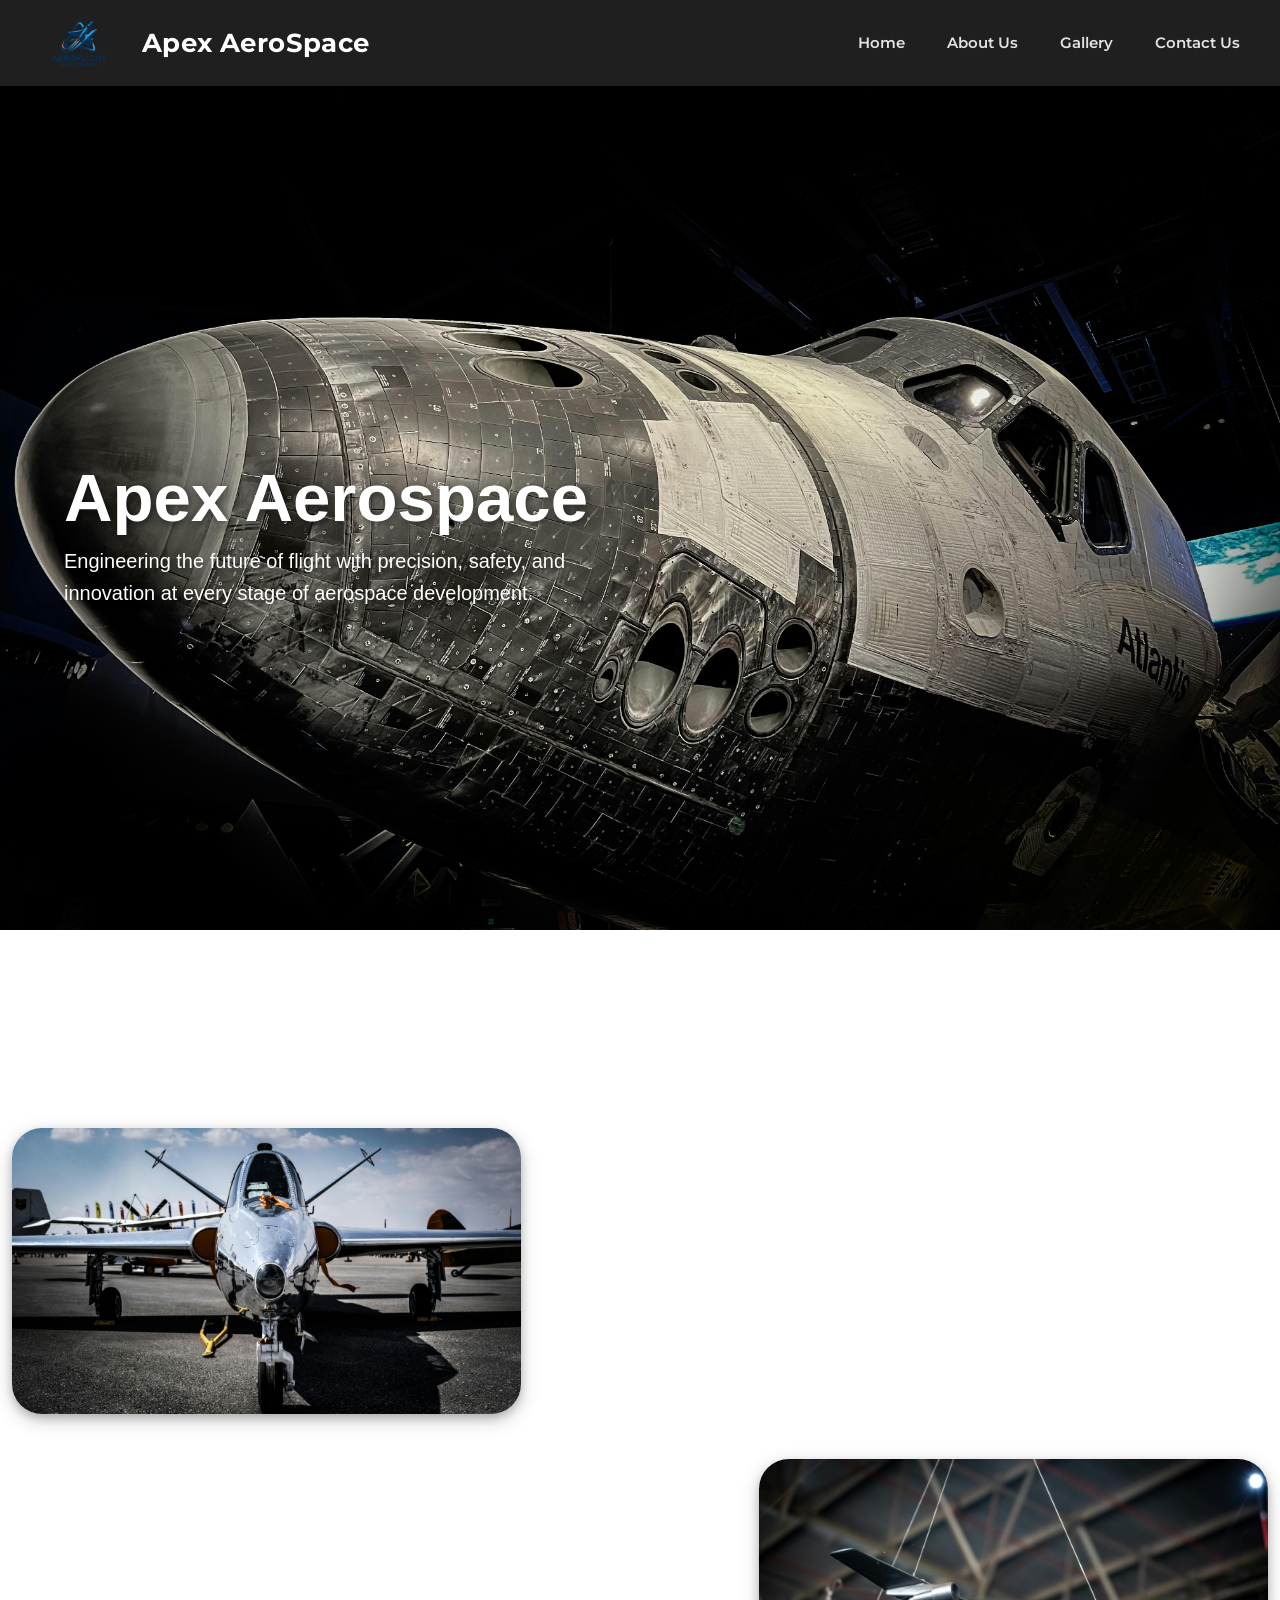
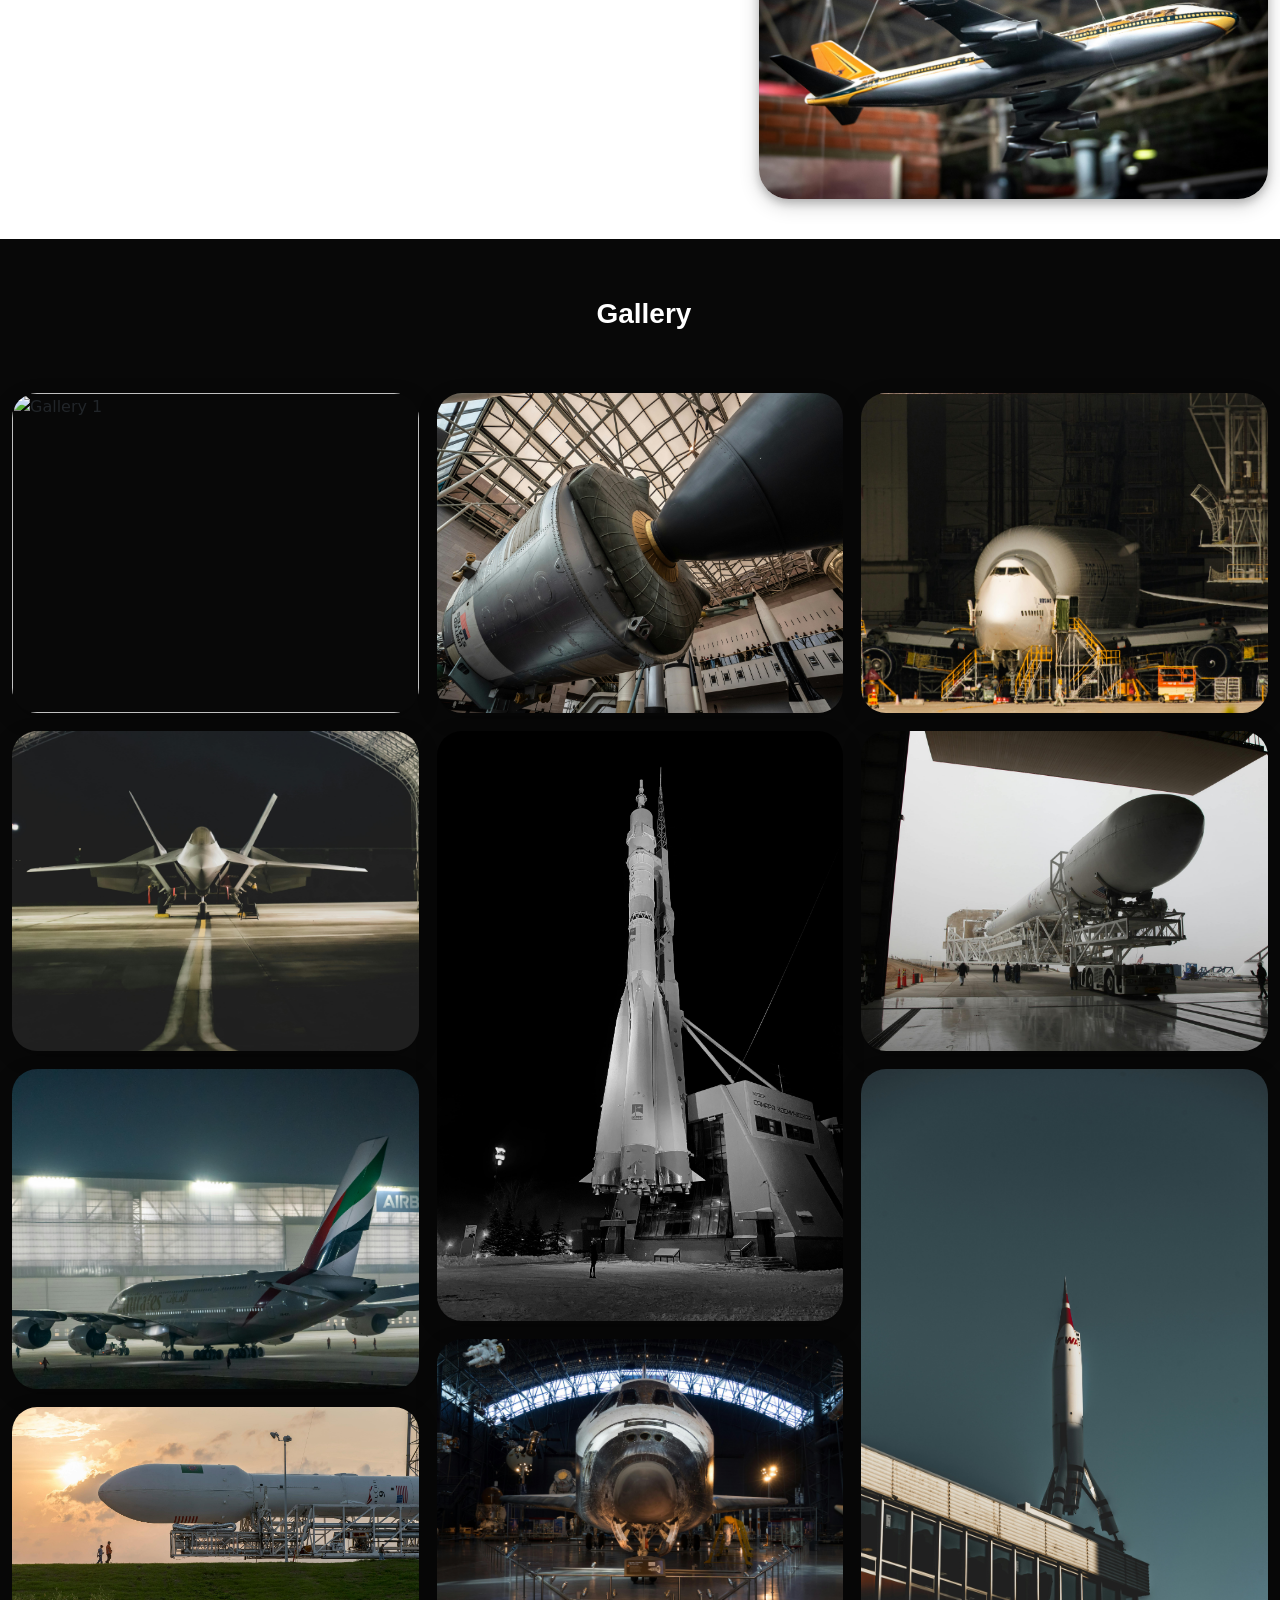
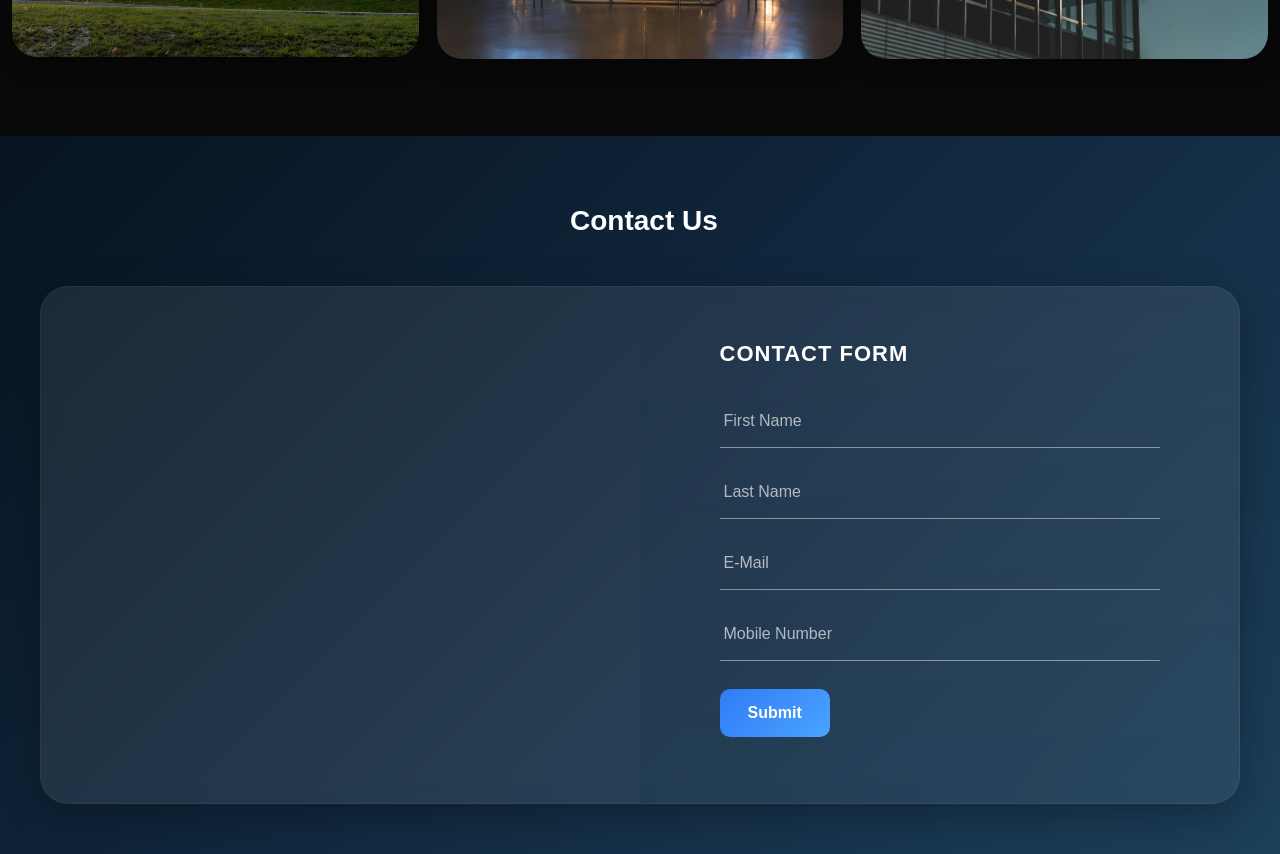
==== index.html @ 70505565 "second commit" ====
<DOCTYPE! html>
<!DOCTYPE html>
<html>
<head>
	<meta charset="utf-8">
	<meta name="viewport" content="width=device-width, initial-scale=1">
	<link rel="stylesheet" type="text/css" href="css/index.css">
	<link href="https://cdn.jsdelivr.net/npm/bootstrap@5.3.8/dist/css/bootstrap.min.css" rel="stylesheet">
	<script src="https://cdn.jsdelivr.net/npm/bootstrap@5.3.8/dist/js/bootstrap.bundle.min.js"></script>
	<link rel="stylesheet" href="https://cdnjs.cloudflare.com/ajax/libs/font-awesome/7.0.1/css/all.min.css" integrity="sha512-2SwdPD6INVrV/lHTZbO2nodKhrnDdJK9/kg2XD1r9uGqPo1cUbujc+IYdlYdEErWNu69gVcYgdxlmVmzTWnetw==" crossorigin="anonymous" referrerpolicy="no-referrer" />
	<link rel="preconnect" href="https://fonts.googleapis.com">
	<link rel="preconnect" href="https://fonts.gstatic.com" crossorigin>
	<link href="https://fonts.googleapis.com/css2?family=Google+Sans:ital,opsz,wght@0,17..18,400..700;1,17..18,400..700&family=Lora:ital,wght@0,400..700;1,400..700&family=Montserrat:ital,wght@0,100..900;1,100..900&family=Roboto+Slab:wght@100..900&display=swap" rel="stylesheet">
	<title>Single Page Application</title>
</head>
<body>
	<nav class="navbar navbar-expand-lg custom-navbar sticky-top">
	  <div class="container-fluid px-3 px-lg-4">
	    <a class="navbar-brand brand-wrap" href="#home">
	      <img src="assets/heroimg.png" alt="logo" class="logo">
	      <span class="apex">Apex AeroSpace</span>
	    </a>
	    <button class="navbar-toggler custom-toggler" type="button" data-bs-toggle="collapse" data-bs-target="#mainNavbar" aria-controls="mainNavbar" aria-expanded="false" aria-label="Toggle navigation">
	      <span class="navbar-toggler-icon"></span>
	    </button>
	    <div class="collapse navbar-collapse justify-content-end" id="mainNavbar">
	      <ul class="navbar-nav nav-links-custom">
	        <li class="nav-item"><a class="nav-link" href="#home">Home</a></li>
	        <li class="nav-item"><a class="nav-link" href="#aboutus">About Us</a></li>
	        <li class="nav-item"><a class="nav-link" href="#gallery">Gallery</a></li>
	        <li class="nav-item"><a class="nav-link" href="#contactus">Contact Us</a></li>
	      </ul>
	    </div>

	  </div>
	</nav>	
	<div class="hero" id="home">
	  <div class="overlay"></div>
	  <div class="hero-content">
	    <h1 class="company">Apex Aerospace</h1>
	    <p class="desc">
	     Engineering the future of flight with precision, safety, and innovation
  		 at every stage of aerospace development.
	    </p>
	  </div>
	</div>
	<!-- HERO IMAGE SECTION COMPLETE -->

	
	<div class="container-fluid aboutus">
		<h3 class="heading" id="aboutus"><i class="fa-solid fa-circle-info"></i>&nbspAbout Us</h3>
		<div class="row align-items-center">
			<div class="col-12 col-lg-5 imageabt">
				<img src="assets/abtimg.jpg" alt="abtimg" class="abtimg">
			</div>
			<div class="col-12 col-lg-7">
				<p class="abtext">
					&nbsp&nbsp&nbsp&nbsp&nbsp&nbsp&nbsp&nbsp&nbsp&nbspApex Aerospace is dedicated to advancing the future of flight through reliable engineering and innovative aerospace solutions.We specialize in building high-quality systems that support safety, performance, and long-term operational excellence.<br><br>&nbsp&nbsp&nbsp&nbsp&nbsp&nbsp&nbsp&nbsp&nbsp&nbspOur team combines technical expertise with precision manufacturing to meet the evolving needs of the aerospace industry.From design to deployment, we focus on delivering trusted technology that stands strong in demanding environments.At Apex Aerospace, we believe progress begins with integrity, innovation, and a commitment to excellence in every mission.
				</p>
			</div>
		</div>
		<div class="row">
			<div class="col-12 col-lg-7">
				<p class="abtext2">
					Apex Aerospace is dedicated to advancing the future of flight through reliable engineering and innovative aerospace solutions. We specialize in building high-quality systems that support safety, performance, and long-term operational excellence. <br><br> From concept design to final deployment, we focus on delivering trusted technology that performs with strength and consistency in demanding environments. At Apex Aerospace, we believe true progress begins with integrity, innovation, and a relentless commitment to excellence in every mission.
				</p>
			</div>
			<div class="col-12 col-lg-5 imageabt">
				<img src="assets/abtimg2.jpg" class="abtimg2">
			</div>
		</div>
	</div>
	<!-- ABOUT US PAGE COMPLETE -->

		
	<div class="container-fluid gallery">
		<h3 class="heading" id="gallery"><i class="fa-solid fa-images"></i>&nbspGallery</h3>
		<br>
		<div class="row g-3">
			<div class="masonry-gallery">
			    <div class="gallery-item medium"><img src="assets/i1.jpg" alt="Gallery 1"></div>
			    <div class="gallery-item medium"><img src="assets/i5.jpg" alt="Gallery 2"></div>
			    <div class="gallery-item medium"><img src="assets/i3.jpg" alt="Gallery 3"></div>
				<div class="gallery-item short"><img src="assets/i10.jpg" alt="Gallery 3"></div>
			    <div class="gallery-item medium"><img src="assets/i4.jpg" alt="Gallery 4"></div>
			    <div class="gallery-item tall"><img src="assets/i7.jpg" alt="Gallery 5"></div>
			    <div class="gallery-item medium"><img src="assets/i6.jpg" alt="Gallery 6"></div>
			    <div class="gallery-item medium"><img src="assets/i2.jpg" alt="Gallery 7"></div>
			    <div class="gallery-item medium"><img src="assets/i9.jpg" alt="Gallery 9"></div>
			    <div class="gallery-item tall"><img src="assets/i8.jpg" alt="Gallery 8"></div>
			</div>
		</div>
	</div>
	<!-- GALLERY COMPLETED -->

	<div class="container-fluid contact">
	  <h3 class="heading" id="contactus"><i class="fa-solid fa-users"></i>&nbspContact Us</h3>

	  <div class="contact-card">
	    <div class="row g-0 align-items-stretch">
	      
	      <div class="col-12 col-lg-6">
	        <div class="map-box">
	          <iframe
	            class="gmap_iframe"
	            frameborder="0"
	            scrolling="no"
	            marginheight="0"
	            marginwidth="0"
	            src="https://maps.google.com/maps?width=600&amp;height=400&amp;hl=en&amp;q=2880 Broadway, New York&amp;t=&amp;z=14&amp;ie=UTF8&amp;iwloc=B&amp;output=embed">
	          </iframe>
	        </div>
	      </div>

	      <div class="col-12 col-lg-6 cntbox">
	        <form class="formss">
	          <p class="contactform">CONTACT FORM</p>
	          <input type="text" id="fname" name="fname" class="finput" placeholder="First Name"><br>
	          <input type="text" id="lname" name="lname" class="linput" placeholder="Last Name"><br>
	          <input type="text" id="email" name="email" class="einput" placeholder="E-Mail"><br>
	          <input type="text" id="mobile" name="mobile" class="minput" placeholder="Mobile Number"><br>
	          <button class="submit" type="submit">Submit</button>
	        </form>
	      </div>

	    </div>
	  </div>
	</div>
</body>
</html>
---- css/index.css ----
body{
  margin: 0;
  padding: 0;
  /*overflow: hidden;*/
}

.custom-navbar{
  background: rgba(0, 0, 0, 0.88);
  backdrop-filter: blur(10px);
  -webkit-backdrop-filter: blur(10px);
  padding-top: 12px;
  padding-bottom: 12px;
  box-shadow: 0 8px 24px rgba(0,0,0,0.18);
}
.custom-navbar .container-fluid{
  display: flex;
  align-items: center;
  justify-content: space-between;
  flex-wrap: nowrap;
}


.brand-wrap{
  display: flex;
  align-items: center;
  gap: 8px;
  text-decoration: none;
  min-width: 0;
  flex: 1 1 auto;
}

.logo{
  width: clamp(42px, 5vw, 56px);
  height: auto;
  display: block;
}

.apex{
  margin: 0;
  font-size: clamp(1rem, 2vw, 1.6rem);
  font-weight: 700;
  color: #ffffff;
  white-space: nowrap;
  overflow: hidden;
  text-overflow: ellipsis;
  letter-spacing: 0.4px;
  font-family: "Montserrat", sans-serif;
  white-space: nowrap;
}

.custom-toggler{
  flex-shrink: 0;
  margin-left: 10px;
}

.nav-links-custom{
  gap: 10px;
}

.nav-links-custom .nav-link{
  color: rgba(255,255,255,0.88);
  font-size: 15px;
  font-weight: 600;
  padding: 10px 16px !important;
  border-radius: 999px;
  transition: all 0.3s ease;
  font-family: "Montserrat", sans-serif;
}

.nav-links-custom .nav-link:hover,
.nav-links-custom .nav-link:focus{
  color: #ffffff;
  background: rgba(255,255,255,0.1);
}

.nav-links-custom .nav-link.active{
  color: #ffffff;
  background: rgba(255,255,255,0.14);
}

.custom-toggler{
  border: 1px solid rgba(255,255,255,0.18);
  padding: 8px 10px;
  border-radius: 10px;
  box-shadow: none !important;
}

.custom-toggler:focus{
  box-shadow: 0 0 0 0.2rem rgba(255,255,255,0.12) !important;
}

.custom-toggler .navbar-toggler-icon{
  background-image: url("data:image/svg+xml,%3csvg xmlns='http://www.w3.org/2000/svg' viewBox='0 0 30 30'%3e%3cpath stroke='rgba%28255,255,255,0.95%29' stroke-linecap='round' stroke-miterlimit='10' stroke-width='2.2' d='M4 7h22M4 15h22M4 23h22'/%3e%3c/svg%3e");
}

@media (max-width: 576px){
  .custom-navbar{
    padding-top: 10px;
    padding-bottom: 10px;
  }

  .custom-navbar .container-fluid{
    flex-wrap: nowrap;
    padding-left: 12px;
    padding-right: 12px;
  }

  .brand-wrap{
    max-width: calc(100% - 60px);
  }

  .apex{
    font-size: 13px;
  }

  .logo{
    width: 30px;
    height: 30px;
  }

  .custom-toggler{
    padding: 6px 8px;
  }
}

@media (max-width: 991.98px){
  .custom-navbar{
    padding-top: 10px;
    padding-bottom: 10px;
  }

  .navbar-collapse{
    margin-top: 14px;
    background: rgba(10, 20, 34, 0.96);
    border: 1px solid rgba(255,255,255,0.08);
    border-radius: 18px;
    padding: 14px;
  }

  .nav-links-custom{
    gap: 4px;
  }

  .nav-links-custom .nav-link{
    padding: 12px 14px !important;
    border-radius: 12px;
  }

  .apex{
    font-size: 1rem;
  }
}
h5{
	padding: 0px;
	margin: 0px;
}
.logo{
	height: 60px;
    width: auto;
    display: block;
}
img {
  max-width: 100%;
  height: auto;
  display: block;
}


.hero{
  position: relative;
  width: 100%;
  min-height: 100vh;
  overflow: hidden;
  background-image: url(../assets/logo.jpg);
  background-position: center;
  background-size: cover;
  background-repeat: no-repeat;
  background-attachment: fixed;
  display: flex;
  align-items: center;
  padding: clamp(20px, 5vw, 80px);
}

.overlay{
  position: absolute;
  inset: 0;
  z-index: 1;
}

.hero-content{
  position: relative;
  z-index: 2;
  color: white;
  width: min(100%, 700px);
  text-shadow: 2px 2px 8px rgba(0,0,0,0.55);
  font-family: Verdana, Geneva, Tahoma, sans-serif;
}

@media (max-width: 576px){
  .hero{
    min-height: 85vh;
    padding: 24px 18px;
    background-attachment: scroll;
  }

  .hero-content{
    width: 100%;
  }

  .company{
    margin-bottom: 10px;
  }

  .desc{
    max-width: 100%;
  }
}

.heading{
	display: flex;
	color: white;
	justify-content: center;
	align-items: center;
	height: 70px;
	margin: 0;
	font-weight: 700;
	font-family: Verdana, Geneva, Tahoma, sans-serif;
}
.company{
  font-weight: 900;
  font-size: clamp(2rem, 6vw, 4.2rem);
  line-height: 1.05;
  margin: 0 0 12px 0;
  text-wrap: balance;
}

.desc{
  font-size: clamp(1rem, 2.2vw, 1.25rem);
  line-height: 1.6;
  margin: 0;
  max-width: 36rem;
}
.aboutus{
	min-height: auto;
  padding: 40px 0;
	background: #080808;
	background: linear-gradient(326deg, rgba(8, 8, 8, 1) 0%, rgba(86, 97, 97, 1) 100%, rgba(247, 247, 247, 1) 100%);
	background-image: url(../assets/abtbg.jpg);
  background-attachment: fixed;
  background-position: center;
	background-size: cover;
	background-repeat: no-repeat;
}
.abtext{
	padding-top: 50px;
	font-size: 18px;
	color: white;
	text-align: justify;
	padding-left: 20px;
	padding-right: 20px;
}
.abtext2{
	font-size: 18px;
	color: white;
	text-align: justify;
	margin-top: 50px;
	padding-left: 20px;
	padding-right: 20px;
}
.imageabt{
	min-height: 300px;
}
.abtimg{
	width: 100%;
  height: auto;
  object-fit: cover;
  border-radius: 30px;
  box-shadow: 0 4px 8px 0 rgba(0, 0, 0, 0.2), 0 6px 20px 0 rgba(0, 0, 0, 0.19);
}
.abtimg2{
	width: 100%;
  height: auto;
  object-fit: cover;
  border-radius: 30px;
  box-shadow: 0 4px 8px 0 rgba(0, 0, 0, 0.2), 0 6px 20px 0 rgba(0, 0, 0, 0.19);
}
.lefts,.rights{
	min-height: 300px;
	border: 1px solid white;
}
.gallery{
	min-height: auto;
  padding: 40px 0;
	background: #080808;
	position: relative;
	background-image: url(../assets/abtbg.jpg);
  background-attachment: fixed;
  background-position: center;
	background-size: cover;
	background-repeat: no-repeat;
}


.masonry-gallery{
  column-count: 3;
  column-gap: 18px;
  padding: 20px;
}

.gallery-item{
  break-inside: avoid;
  margin-bottom: 18px;
  transition: transform 0.5s ease;
  border-radius: 25px;
  overflow: hidden;
  box-shadow: 0 6px 20px rgba(0,0,0,0.25);
}

.gallery-item img{
  width: 100%;
  height: 100%;
  object-fit: cover;
  display: block;
}

.gallery-item:hover{
	transform: scale(0.95);
}

.gallery-item.short{
  height: 250px;
}
.gallery-item.medium{
  height: 320px;
}
.gallery-item.tall{
  height: 590px;
}

/* responsive */
@media (max-width: 992px){
  .masonry-gallery{
    column-count: 2;
    box-shadow: 0 6px 20px rgba(0,0,0,0.25);
  }
}

@media (max-width: 576px){
  .masonry-gallery{
    column-count: 1;
  }
  .gallery-item.short,
  .gallery-item.medium,
  .gallery-item.tall{
    height: 260px;
  }
}

.contact{
	min-height: auto;
  padding: 40px 0;
	color: white;
	font-family: Verdana, Geneva, Tahoma, sans-serif;
  background-attachment: fixed;
  background-position: center;
	background-size: cover;
	background-repeat: no-repeat;
	background: linear-gradient(326deg, rgba(8, 8, 8, 1) 0%, rgba(86, 97, 97, 1) 100%, rgba(247, 247, 247, 1) 100%);
}
.finput,.linput,.einput,.minput{
	margin-bottom: 8px;
	background-color: transparent;
	border: none;
  border-bottom: 1px solid white;
}
.contactform{
	font-size: 18px;
	display: flex;
	align-items: center;
	font-weight: 900;
	padding-left: 30px;
}

.submit{
	border: 0px;
	background-color: #1f58cc;
	border-radius: 5px;
	color: white;
	padding: 10px;
	margin-top: 30px;
	font-size: 16px;
	font-weight: 800;
	margin-left: 70px;
}
.textarea{
	background-color: transparent;
	border: 2px solid black;
}

.contact{
  min-height: auto;
  padding: 50px 16px;
  color: white;
  font-family: Verdana, Geneva, Tahoma, sans-serif;
  background: linear-gradient(135deg, #07131f 0%, #10263c 45%, #1c3f5a 100%);
}

.contact-card{
  max-width: 1200px;
  margin: 30px auto 0 auto;
  border-radius: 28px;
  overflow: hidden;
  background: rgba(255,255,255,0.05);
  border: 1px solid rgba(255,255,255,0.08);
  box-shadow: 0 12px 40px rgba(0,0,0,0.28);
  backdrop-filter: blur(10px);
  -webkit-backdrop-filter: blur(10px);
}

.map-box{
  height: 100%;
  min-height: 500px;
  background: rgba(255,255,255,0.03);
}

.gmap_iframe{
  width: 100% !important;
  height: 100% !important;
  min-height: 500px;
  display: block;
  border: 0;
}

.cntbox{
  display: flex;
  justify-content: center;
  align-items: center;
  padding: 30px;
  background: linear-gradient(180deg, rgba(255,255,255,0.03), rgba(255,255,255,0.01));
}

.formss{
  width: 100%;
  max-width: 460px;
  padding: 20px 10px;
  border: 0;
  border-radius: 0;
  background: transparent;
  box-shadow: none;
}

.contactform{
  font-size: 22px;
  font-weight: 800;
  margin-bottom: 25px;
  padding-left: 0;
  color: #ffffff;
  letter-spacing: 1px;
}

.finput,.linput,.einput,.minput{
  width: 100%;
  margin-bottom: 18px;
  padding: 14px 4px;
  background-color: transparent;
  border: none;
  border-bottom: 1px solid rgba(255,255,255,0.45);
  color: white;
  outline: none;
}

.finput::placeholder,
.linput::placeholder,
.einput::placeholder,
.minput::placeholder{
  color: rgba(255,255,255,0.65);
}

.finput:focus,
.linput:focus,
.einput:focus,
.minput:focus{
  border-bottom: 1px solid #7fc7ff;
}

.submit{
  border: 0;
  background: linear-gradient(135deg, #2f7cf6, #4ba3ff);
  border-radius: 10px;
  color: white;
  padding: 12px 28px;
  margin-top: 10px;
  font-size: 16px;
  font-weight: 700;
  margin-left: 0;
  transition: 0.3s ease;
}

.submit:hover{
  transform: translateY(-2px);
  box-shadow: 0 10px 24px rgba(47,124,246,0.35);
}


@media (max-width: 991.98px){
  .map-box,
  .gmap_iframe{
    min-height: 320px;
  }

  .cntbox{
    padding: 24px 18px;
  }

  .formss{
    max-width: 100%;
  }
}

@media (max-width: 576px){
  .contact{
    padding: 40px 12px;
  }

  .contact-card{
    border-radius: 20px;
  }

  .contactform{
    font-size: 18px;
  }

  .finput,.linput,.einput,.minput{
    padding: 12px 2px;
    font-size: 15px;
  }

  .submit{
    width: 100%;
  }
}
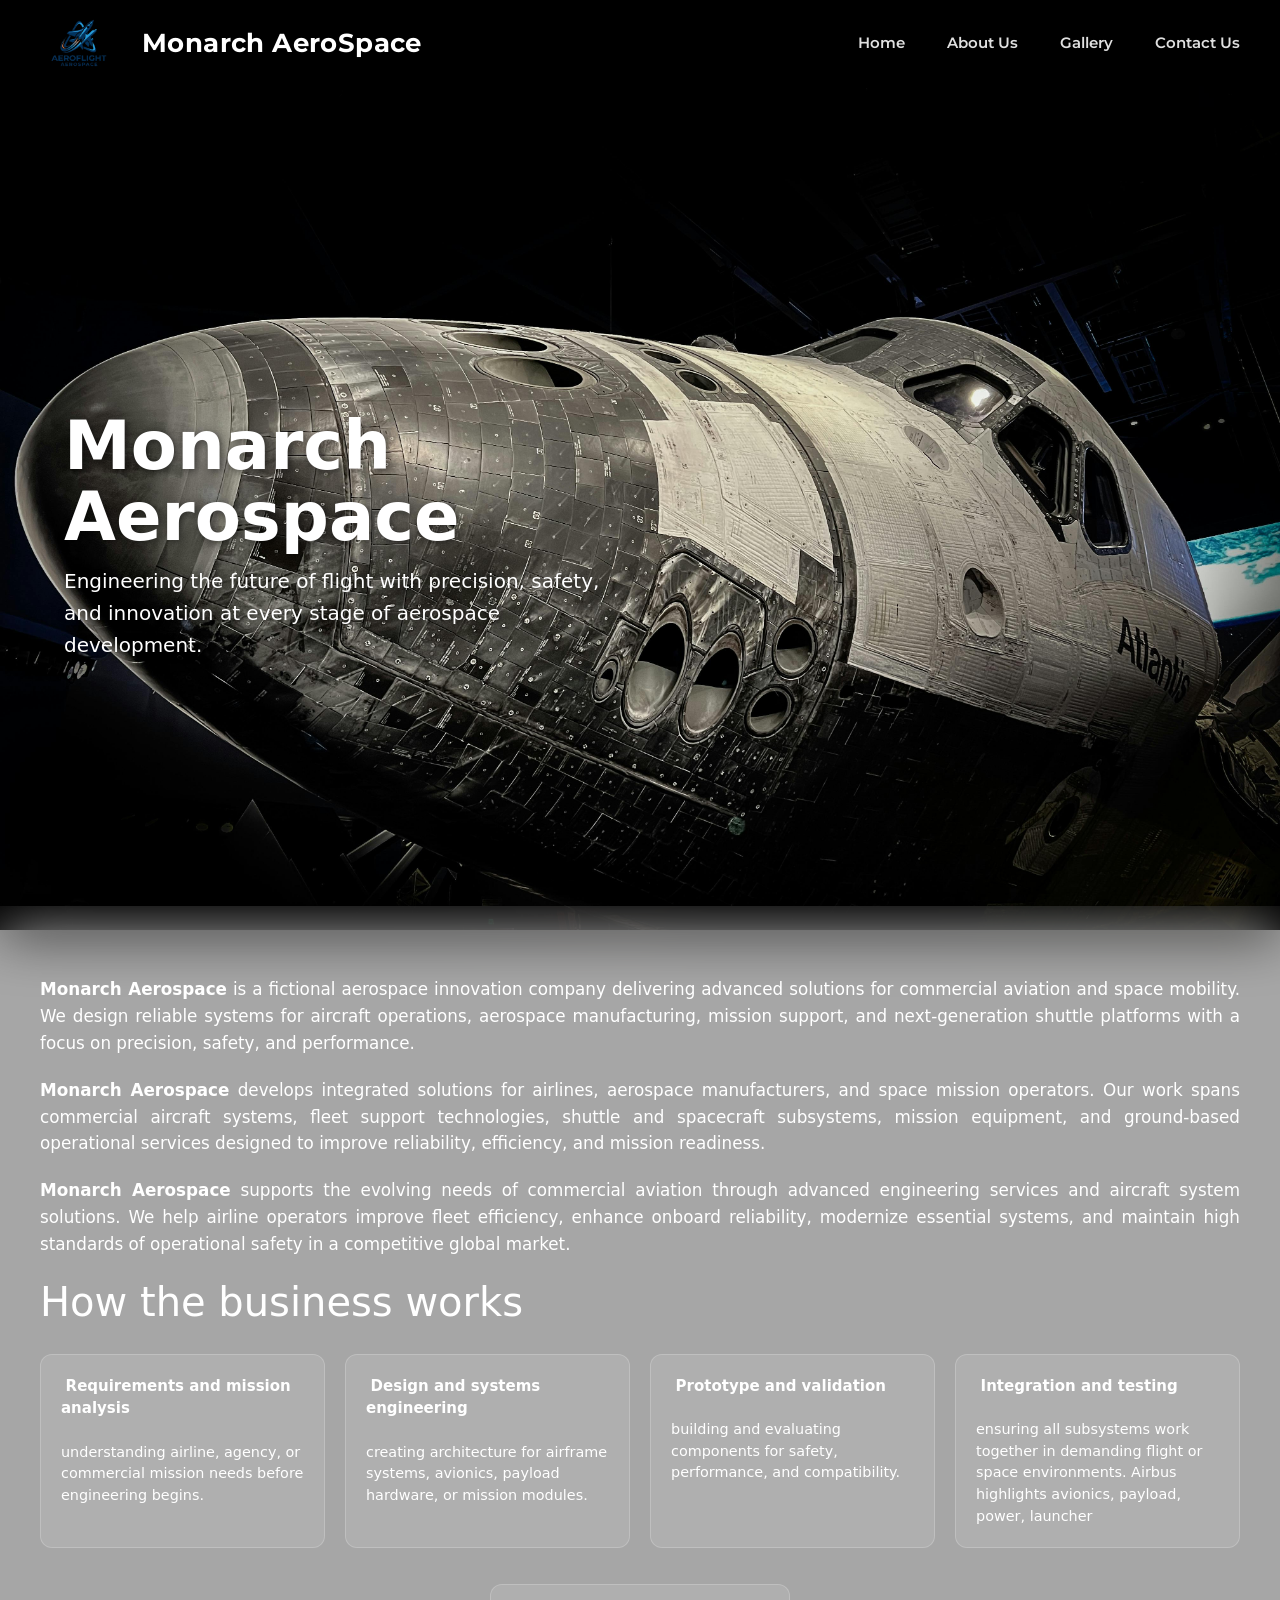
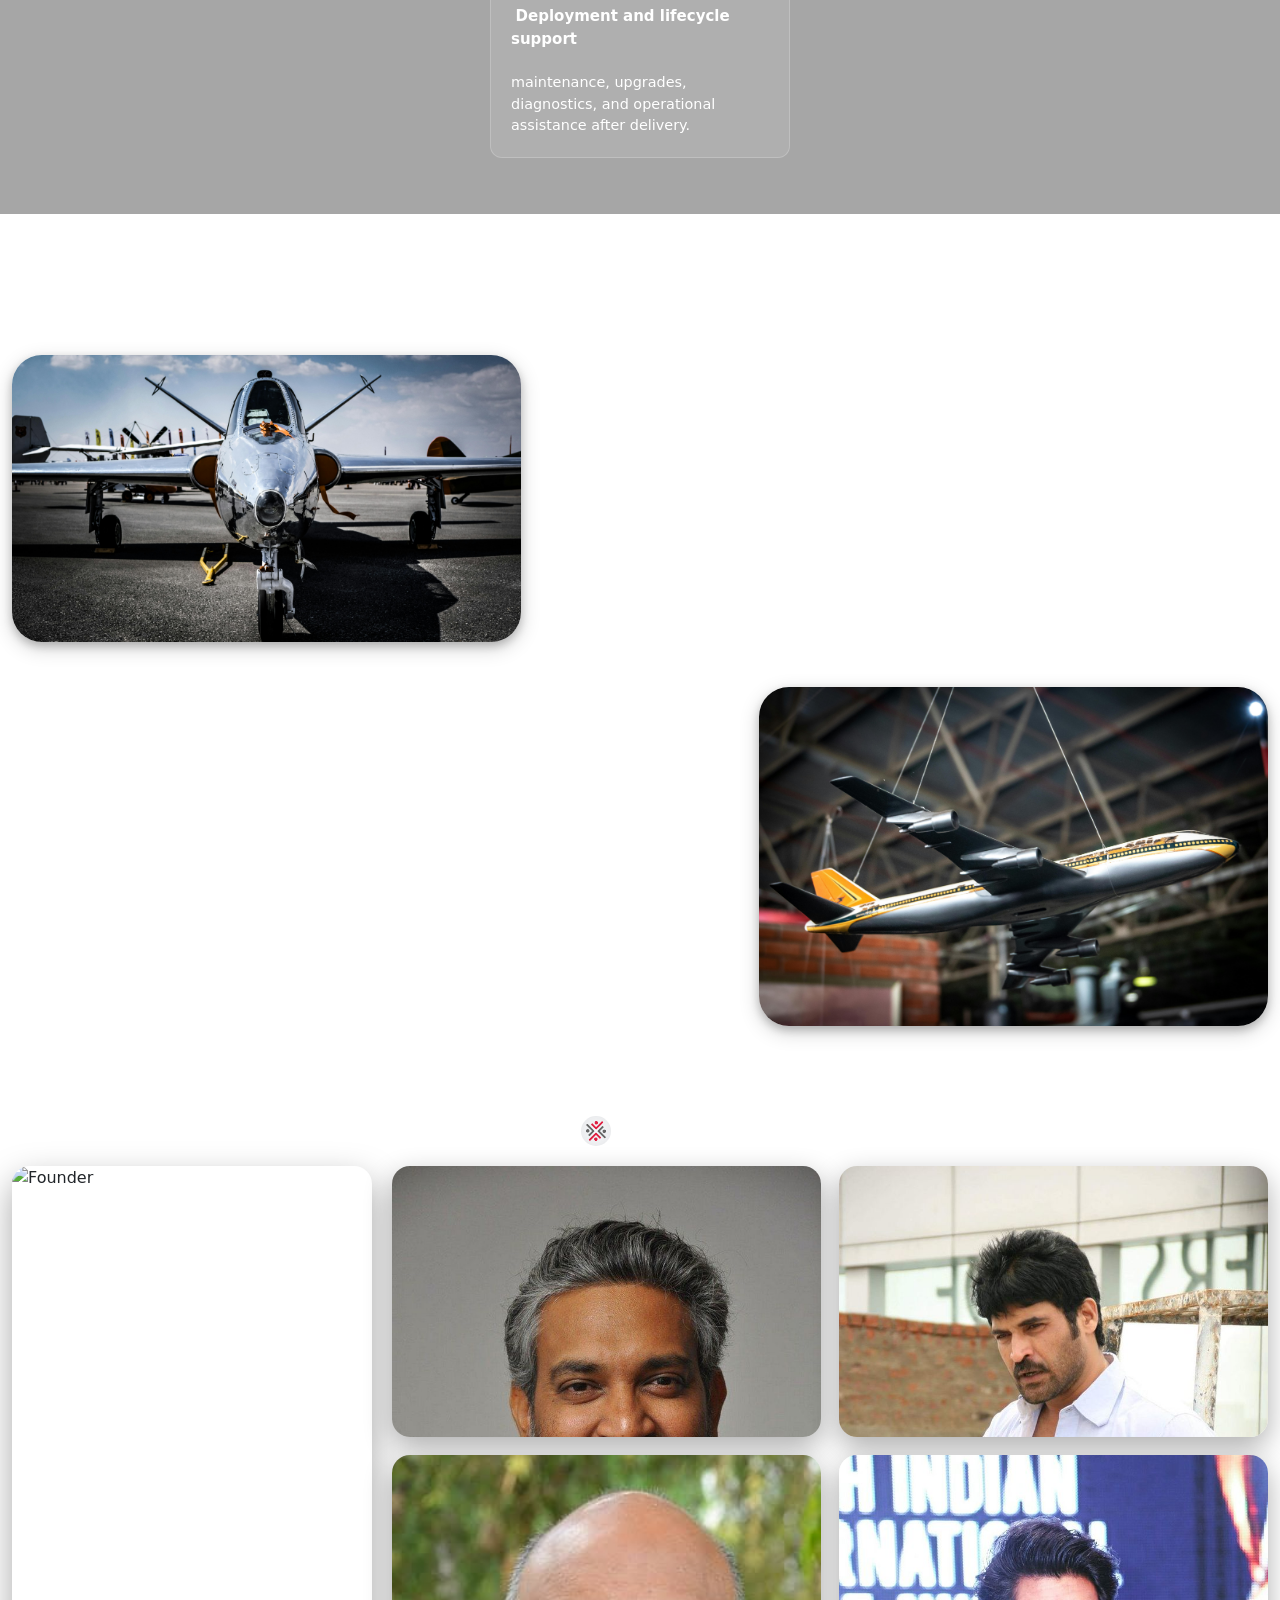
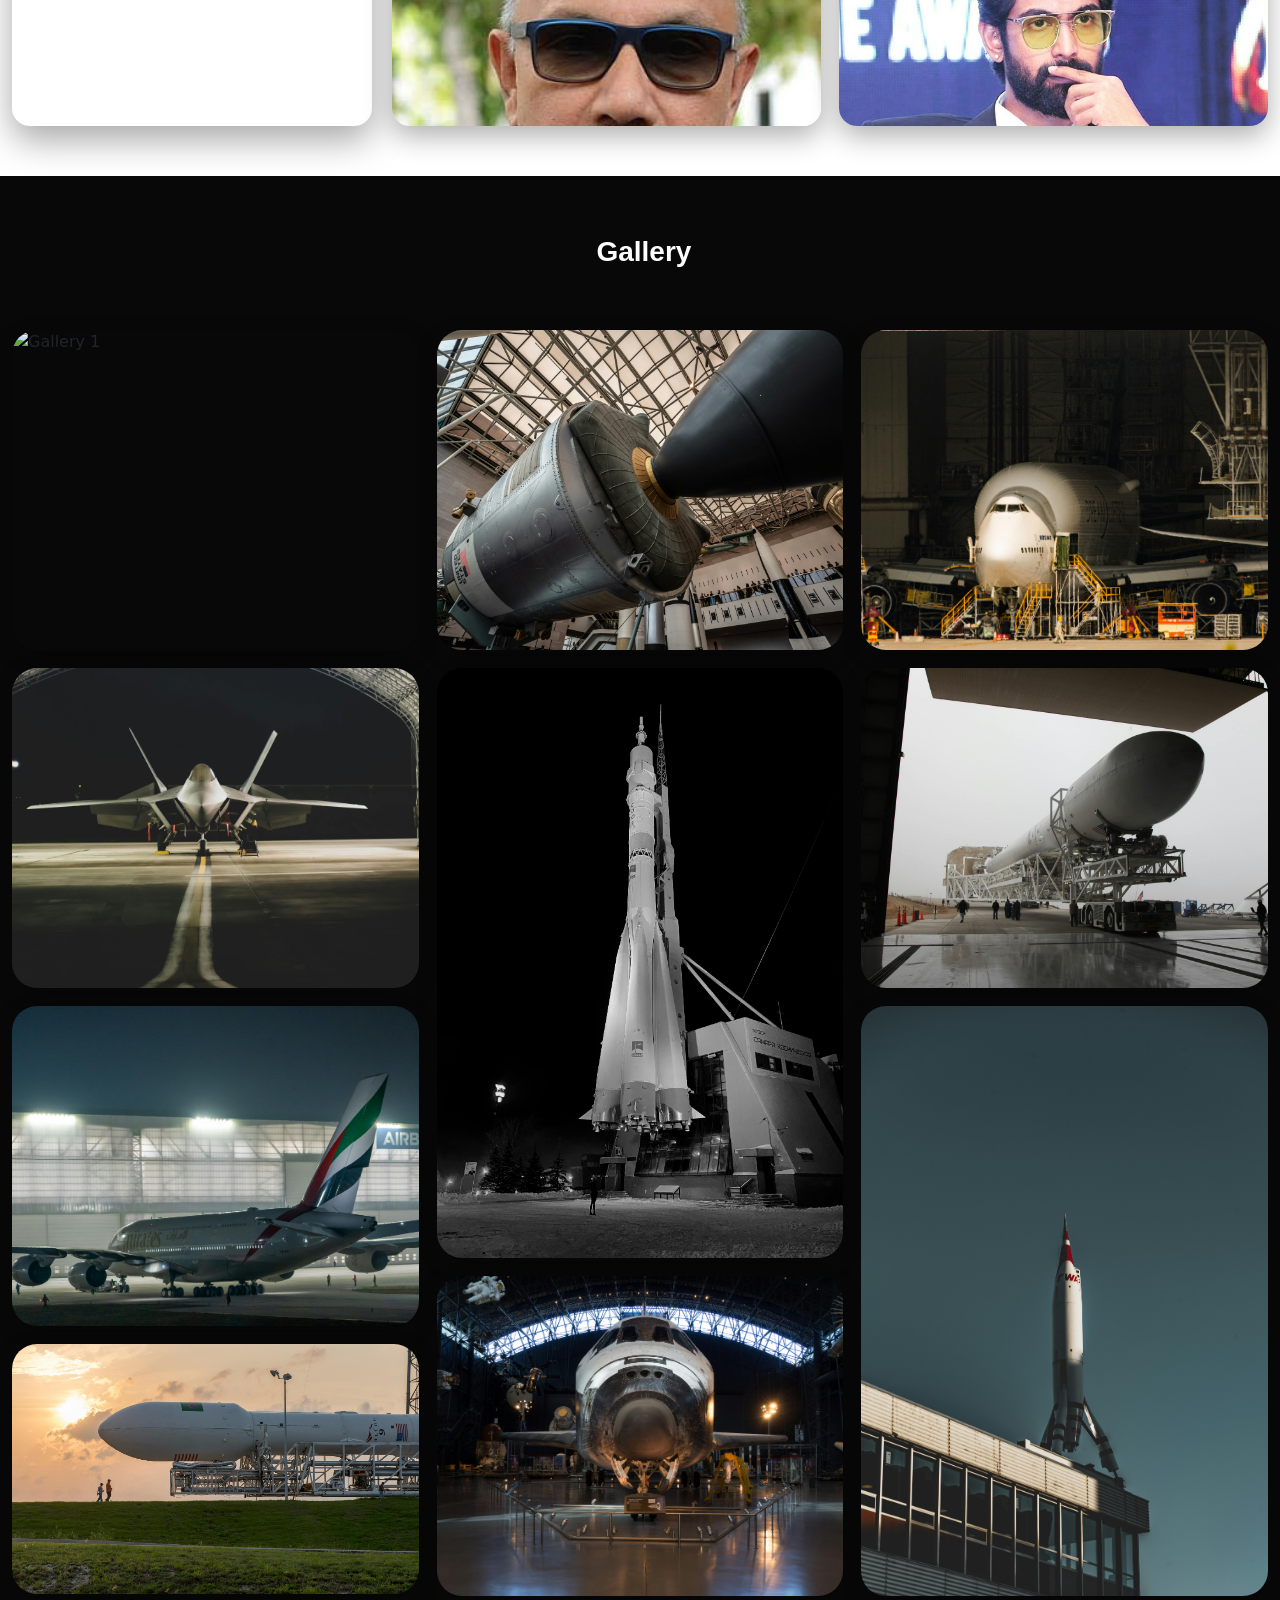
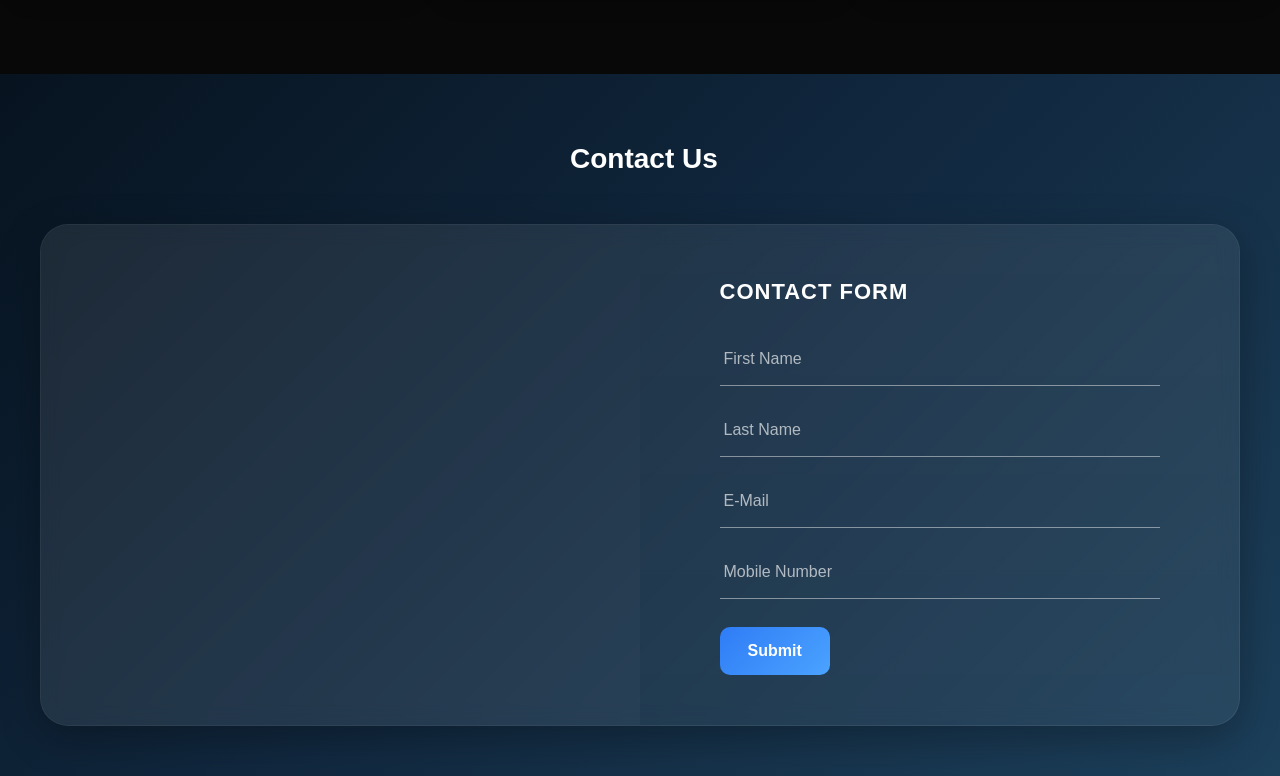
==== commit 2af64c33: "Third Commit" ====
--- a/index.html
+++ b/index.html
@@ -1,10 +1,12 @@
-<DOCTYPE! html>
+<!-- <DOCTYPE! html> -->
 <!DOCTYPE html>
 <html>
 <head>
 	<meta charset="utf-8">
 	<meta name="viewport" content="width=device-width, initial-scale=1">
 	<link rel="stylesheet" type="text/css" href="css/index.css">
+	<link rel="stylesheet" type="text/css" href="css/animation.css">
+	<link rel="stylesheet" type="text/css" href="css/founder.css">
 	<link href="https://cdn.jsdelivr.net/npm/bootstrap@5.3.8/dist/css/bootstrap.min.css" rel="stylesheet">
 	<script src="https://cdn.jsdelivr.net/npm/bootstrap@5.3.8/dist/js/bootstrap.bundle.min.js"></script>
 	<link rel="stylesheet" href="https://cdnjs.cloudflare.com/ajax/libs/font-awesome/7.0.1/css/all.min.css" integrity="sha512-2SwdPD6INVrV/lHTZbO2nodKhrnDdJK9/kg2XD1r9uGqPo1cUbujc+IYdlYdEErWNu69gVcYgdxlmVmzTWnetw==" crossorigin="anonymous" referrerpolicy="no-referrer" />
@@ -18,7 +20,7 @@
 	  <div class="container-fluid px-3 px-lg-4">
 	    <a class="navbar-brand brand-wrap" href="#home">
 	      <img src="assets/heroimg.png" alt="logo" class="logo">
-	      <span class="apex">Apex AeroSpace</span>
+	      <span class="apex">Monarch AeroSpace</span>
 	    </a>
 	    <button class="navbar-toggler custom-toggler" type="button" data-bs-toggle="collapse" data-bs-target="#mainNavbar" aria-controls="mainNavbar" aria-expanded="false" aria-label="Toggle navigation">
 	      <span class="navbar-toggler-icon"></span>
@@ -37,13 +39,37 @@
 	<div class="hero" id="home">
 	  <div class="overlay"></div>
 	  <div class="hero-content">
-	    <h1 class="company">Apex Aerospace</h1>
+	    <h1 class="company">Monarch Aerospace</h1>
 	    <p class="desc">
 	     Engineering the future of flight with precision, safety, and innovation
   		 at every stage of aerospace development.
 	    </p>
+	    
 	  </div>
+	  
 	</div>
+	<div class="intro">
+		<div class="introduction">
+		  	<p class="intro-content">
+		  		<b>Monarch Aerospace</b> is a fictional aerospace innovation company delivering advanced solutions for commercial aviation and space mobility. We design reliable systems for aircraft operations, aerospace manufacturing, mission support, and next-generation shuttle platforms with a focus on precision, safety, and performance.
+		  	</p>
+		  	<p class="intro-content">
+		  		<b>Monarch Aerospace</b> develops integrated solutions for airlines, aerospace manufacturers, and space mission operators. Our work spans commercial aircraft systems, fleet support technologies, shuttle and spacecraft subsystems, mission equipment, and ground-based operational services designed to improve reliability, efficiency, and mission readiness.
+		  	</p>
+		  	<p class="intro-content"> 
+		  		<b>Monarch Aerospace</b> supports the evolving needs of commercial aviation through advanced engineering services and aircraft system solutions. We help airline operators improve fleet efficiency, enhance onboard reliability, modernize essential systems, and maintain high standards of operational safety in a competitive global market.
+		  	</p>
+		  	<h1>How the business works</h1>
+		  	<div class="cards">
+		  		<p class="c1"><i class="fa-brands fa-fulcrum"></i>&nbsp<span class="card-head">Requirements and mission analysis</span> <br><br> understanding airline, agency, or commercial mission needs before engineering begins.</p>
+		  		<p class="c1"><i class="fa-solid fa-compass-drafting"></i>&nbsp<span class="card-head">Design and systems engineering</span>  <br><br> creating architecture for airframe systems, avionics, payload hardware, or mission modules.</p>
+		  		<p class="c1"><i class="fa-solid fa-stamp"></i>&nbsp<span class="card-head">Prototype and validation</span> <br><br> building and evaluating components for safety, performance, and compatibility.</p>
+		  		<p class="c1"><i class="fa-solid fa-gears"></i>&nbsp<span class="card-head">Integration and testing</span>  <br><br> ensuring all subsystems work together in demanding flight or space environments. Airbus highlights avionics, payload, power, launcher</p>
+		  		<p class="c1"><i class="fa-solid fa-handshake-angle"></i>&nbsp<span class="card-head">Deployment and lifecycle support</span><br><br> maintenance, upgrades, diagnostics, and operational assistance after delivery.</p>
+		  	</div>
+		</div>
+	</div>
+	
 	<!-- HERO IMAGE SECTION COMPLETE -->
 
 	
@@ -55,14 +81,14 @@
 			</div>
 			<div class="col-12 col-lg-7">
 				<p class="abtext">
-					&nbsp&nbsp&nbsp&nbsp&nbsp&nbsp&nbsp&nbsp&nbsp&nbspApex Aerospace is dedicated to advancing the future of flight through reliable engineering and innovative aerospace solutions.We specialize in building high-quality systems that support safety, performance, and long-term operational excellence.<br><br>&nbsp&nbsp&nbsp&nbsp&nbsp&nbsp&nbsp&nbsp&nbsp&nbspOur team combines technical expertise with precision manufacturing to meet the evolving needs of the aerospace industry.From design to deployment, we focus on delivering trusted technology that stands strong in demanding environments.At Apex Aerospace, we believe progress begins with integrity, innovation, and a commitment to excellence in every mission.
+					&nbsp&nbsp&nbsp&nbsp&nbsp&nbsp&nbsp&nbsp&nbsp&nbsp<b>Monarch Aerospace</b> is dedicated to advancing the future of flight through reliable engineering and innovative aerospace solutions.We specialize in building high-quality systems that support safety, performance, and long-term operational excellence.<br><br>&nbsp&nbsp&nbsp&nbsp&nbsp&nbsp&nbsp&nbsp&nbsp&nbspOur team combines technical expertise with precision manufacturing to meet the evolving needs of the aerospace industry.From design to deployment, we focus on delivering trusted technology that stands strong in demanding environments.At Apex Aerospace, we believe progress begins with integrity, innovation, and a commitment to excellence in every mission.
 				</p>
 			</div>
 		</div>
 		<div class="row">
 			<div class="col-12 col-lg-7">
 				<p class="abtext2">
-					Apex Aerospace is dedicated to advancing the future of flight through reliable engineering and innovative aerospace solutions. We specialize in building high-quality systems that support safety, performance, and long-term operational excellence. <br><br> From concept design to final deployment, we focus on delivering trusted technology that performs with strength and consistency in demanding environments. At Apex Aerospace, we believe true progress begins with integrity, innovation, and a relentless commitment to excellence in every mission.
+					<b>Monarch Aerospace</b> is dedicated to advancing the future of flight through reliable engineering and innovative aerospace solutions. We specialize in building high-quality systems that support safety, performance, and long-term operational excellence. <br><br> From concept design to final deployment, we focus on delivering trusted technology that performs with strength and consistency in demanding environments. At Apex Aerospace, we believe true progress begins with integrity, innovation, and a relentless commitment to excellence in every mission.
 				</p>
 			</div>
 			<div class="col-12 col-lg-5 imageabt">
@@ -72,7 +98,57 @@
 	</div>
 	<!-- ABOUT US PAGE COMPLETE -->
 
-		
+	<div class="container-fluid founder-head">
+	  <h3 class="heading" id="founder"><img src="assets/f-logo.jpg" class="f-logo">&nbspTEAM</h3>
+
+	  <div class="founder-team-wrap">
+	    <div class="founder-card">
+	      <img src="assets/prabhas.jpg" class="card-photo" alt="Founder">
+	      <div class="card-overlay">
+	        <div class="person-name">PRABHAS</div>
+	        <div class="person-role">Founder</div>
+	        <div class="person-company">Monarch Aerospace</div>
+	      </div>
+	    </div>
+	    <div class="team-grid">
+	      <div class="team-card">
+	        <img src="assets/raj.jpg" class="card-photo" alt="Employee 1">
+	        <div class="card-overlay">
+	          <div class="person-name">S S RAJAMOULI</div>
+	          <div class="person-role">Operations Engineer</div>
+	        </div>
+	      </div>
+
+	      <div class="team-card">
+	        <img src="assets/subbu.jpg" class="card-photo" alt="Employee 2">
+	        <div class="card-overlay">
+	          <div class="person-name">SUBBA RAJ</div>
+	          <div class="person-role">Design Engineer</div>
+	        </div>
+	      </div>
+
+	      <div class="team-card">
+	        <img src="assets/satti.jpg" class="card-photo" alt="Employee 3">
+	        <div class="card-overlay">
+	          <div class="person-name">SATYA RAJ</div>
+	          <div class="person-role">Lead Manager</div>
+	        </div>
+	      </div>
+
+	      <div class="team-card">
+	        <img src="assets/rana.jpg" class="card-photo" alt="Employee 4">
+	        <div class="card-overlay">
+	          <div class="person-name">RANA D</div>
+	          <div class="person-role">Aerospace Analyst</div>
+	        </div>
+	      </div>
+	    </div>
+	  </div>
+	</div>
+	
+
+	<!-- FOUNDER PAGE COMPLETE -->
+
 	<div class="container-fluid gallery">
 		<h3 class="heading" id="gallery"><i class="fa-solid fa-images"></i>&nbspGallery</h3>
 		<br>
@@ -101,14 +177,7 @@
 	      
 	      <div class="col-12 col-lg-6">
 	        <div class="map-box">
-	          <iframe
-	            class="gmap_iframe"
-	            frameborder="0"
-	            scrolling="no"
-	            marginheight="0"
-	            marginwidth="0"
-	            src="https://maps.google.com/maps?width=600&amp;height=400&amp;hl=en&amp;q=2880 Broadway, New York&amp;t=&amp;z=14&amp;ie=UTF8&amp;iwloc=B&amp;output=embed">
-	          </iframe>
+	          <iframe src="https://www.google.com/maps/embed?pb=!1m14!1m12!1m3!1d5452.978937592304!2d82.2485609531814!3d16.97026648425021!2m3!1f0!2f0!3f0!3m2!1i1024!2i768!4f13.1!5e1!3m2!1sen!2sin!4v1778217687244!5m2!1sen!2sin" width="600" height="450" style="border:0;" allowfullscreen="" loading="lazy" referrerpolicy="no-referrer-when-downgrade"></iframe>
 	        </div>
 	      </div>
 
--- a/css/index.css
+++ b/css/index.css
@@ -1,11 +1,11 @@
 body{
   margin: 0;
   padding: 0;
-  /*overflow: hidden;*/
 }
 
 .custom-navbar{
-  background: rgba(0, 0, 0, 0.88);
+  background: rgba(0, 0, 0, 1);
+  /*background-image: url(../assets/logo.jpg);*/
   backdrop-filter: blur(10px);
   -webkit-backdrop-filter: blur(10px);
   padding-top: 12px;
@@ -181,11 +181,17 @@
   padding: clamp(20px, 5vw, 80px);
 }
 
-.overlay{
+/*.overlay{
   position: absolute;
   inset: 0;
   z-index: 1;
-}
+  background: linear-gradient(
+    to bottom,
+    rgba(0,0,0,0.15) 0%,
+    rgba(0,0,0,0.35) 55%,
+    rgba(0,0,0,0.55) 100%
+  );
+}*/
 
 .hero-content{
   position: relative;
@@ -193,8 +199,8 @@
   color: white;
   width: min(100%, 700px);
   text-shadow: 2px 2px 8px rgba(0,0,0,0.55);
-  font-family: Verdana, Geneva, Tahoma, sans-serif;
-}
+}
+
 
 @media (max-width: 576px){
   .hero{
@@ -215,6 +221,83 @@
     max-width: 100%;
   }
 }
+
+.intro{
+  position: relative;
+  margin-top: -80px;
+  padding: 70px 40px 40px;
+  width: 100%;
+  color: white;
+  background-image: url(../assets/logo.jpg);
+  background-size: cover;
+  background-position: center;
+  background-repeat: no-repeat;
+  background-attachment: fixed;
+  overflow: hidden;
+}
+
+.intro::before{
+  content: "";
+  position: absolute;
+  inset: 0;
+  background: rgba(0, 0, 0, 0.35);
+  backdrop-filter: blur(28px);
+  -webkit-backdrop-filter: blur(28px);
+  z-index: 0;
+}
+
+.intro > .introduction{
+  position: relative;
+  z-index: 1;
+}
+.intro-content {
+  margin-bottom: 20px;
+  line-height: 1.6;
+  font-size: 1.05rem;
+  text-align: justify;
+}
+
+.card-head{
+	font-size: 15px;
+	font-weight: 800;
+}
+.cards {
+  display: flex;
+  flex-wrap: wrap;
+  gap: 20px;
+  margin-top: 28px;
+  justify-content: center;
+}
+.c1 {
+  background: rgba(255, 255, 255, 0.1);
+  padding: 20px;
+  border-radius: 12px;
+  border: 1px solid rgba(255, 255, 255, 0.2);
+  flex: 1 1 250px;
+  max-width: 300px;
+  font-weight: normal;
+  font-size: 0.9rem;
+  transition: transform 0.3s ease;
+}
+
+.c1:hover {
+  background: rgba(255, 255, 255, 0.2);
+  transform: translateY(-5px);
+}
+
+@media (max-width: 576px){
+  .introduction{
+    margin-top: -40px;
+    padding: 40px 18px 28px;
+    border-top-left-radius: 20px;
+    border-top-right-radius: 20px;
+  }
+
+  .hero{
+    background-attachment: scroll;
+  }
+}
+
 
 .heading{
 	display: flex;
@@ -288,12 +371,14 @@
 	min-height: 300px;
 	border: 1px solid white;
 }
+
 .gallery{
 	min-height: auto;
   padding: 40px 0;
 	background: #080808;
 	position: relative;
 	background-image: url(../assets/abtbg.jpg);
+	-webkit-backdrop-filter: blur(10px);
   background-attachment: fixed;
   background-position: center;
 	background-size: cover;
--- a/css/founder.css
+++ b/css/founder.css
@@ -0,0 +1,179 @@
+.founder-head{
+  background: url(../assets/fbg.jpg) center/cover fixed no-repeat;
+  padding: 30px 16px 50px;
+}
+
+.founder-team-wrap{
+  display: grid;
+  grid-template-columns: 360px 1fr;
+  gap: 20px;
+  align-items: start;
+}
+
+.founder-card{
+  position: relative;
+  flex: 0 0 30%;
+  min-height: 560px;
+  border-radius: 18px;
+  overflow: hidden;
+  transition: flex 0.5s ease, transform 0.5s ease;
+  box-shadow: 0 14px 35px rgba(0,0,0,0.35);
+}
+
+.founder-card:hover{
+  flex: 0 0 48%;
+  transform: scale(1.01);
+}
+
+.card-photo{
+  width: 100%;
+  height: 100%;
+  object-fit: cover;
+  object-position: center top;
+  display: block;
+  transition: transform 0.6s ease, filter 0.6s ease;
+}
+.f-logo{
+	height: 30px;
+	border-radius: 50px;
+}
+
+.founder-card:hover .card-photo{
+  transform: scale(1.08);
+  filter: blur(2px) brightness(0.75);
+}
+
+.card-overlay{
+  position: absolute;
+  inset: 0;
+  display: flex;
+  flex-direction: column;
+  justify-content: flex-end;
+  padding: 24px;
+  color: white;
+  background: linear-gradient(
+    to top,
+    rgba(0,0,0,0.78),
+    rgba(0,0,0,0.28) 55%,
+    rgba(0,0,0,0.05)
+  );
+  opacity: 0;
+  transition: opacity 0.35s ease;
+}
+
+.founder-card:hover .card-overlay,
+.team-card:hover .card-overlay{
+  opacity: 1;
+}
+
+.founder-card:hover .card-overlay{
+  opacity: 1;
+}
+
+.person-name{
+  font-size: clamp(1.4rem, 2vw, 2.3rem);
+  font-weight: 800;
+  letter-spacing: 1px;
+}
+
+.person-role{
+  margin-top: 6px;
+  font-size: 1rem;
+  opacity: 0.9;
+}
+
+.person-company{
+  margin-top: 8px;
+  font-size: 1.05rem;
+  font-weight: 700;
+}
+
+.team-grid{
+  display: grid;
+  grid-template-columns: repeat(2, 1fr);
+  grid-template-rows: repeat(2, 1fr);
+  gap: 18px;
+  height: 560px;
+}
+
+.team-card{
+  position: relative;
+  flex: 1 1 calc(50% - 18px);
+  min-height: 270px;
+  border-radius: 18px;
+  overflow: hidden;
+  transition: flex 0.5s ease, transform 0.5s ease;
+  box-shadow: 0 10px 28px rgba(0,0,0,0.32);
+}
+
+.team-card:hover{
+  flex: 1 1 100%;
+  transform: scale(1.02);
+  z-index: 2;
+}
+.team-card .card-photo{
+  width: 100%;
+  height: 100%;
+  object-fit: cover;
+  object-position: center top;
+  transition: transform 0.45s ease, filter 0.45s ease;
+}
+.team-grid:hover .team-card{
+  flex: 1 1 calc(33.333% - 18px);
+  opacity: 0.75;
+}
+.team-grid:hover .team-card:hover{
+  flex: 1 1 calc(66.666% - 18px);
+  opacity: 1;
+  transform: translateY(-4px);
+  z-index: 2;
+}
+.team-card:hover .card-photo{
+  transform: scale(1.08);
+  filter: blur(2px) brightness(0.75);
+}
+
+.team-card .card-overlay{
+  opacity: 0;
+}
+
+.team-card:hover .card-overlay{
+  opacity: 1;
+}
+
+@media (max-width: 991.98px){
+  .founder-team-wrap{
+    flex-direction: column;
+    grid-template-columns: 1fr;
+  }
+
+  .founder-card{
+    /*flex: 1 1 auto;*/
+    min-height: 460px;
+  }
+
+  .founder-card:hover{
+    flex: 1 1 auto;
+    transform: none;
+  }
+
+  .team-grid{
+    width: 100%;
+  }
+
+  .team-card{
+    flex: 1 1 100%;
+    min-height: 240px;
+  }
+
+  .team-card:hover{
+    flex: 1 1 100%;
+    transform: none;
+  }
+  .team-grid:hover .team-card,
+  .team-grid:hover .team-card:hover{
+    flex: 1 1 100%;
+    transform: none;
+    opacity: 1;
+  }
+}
